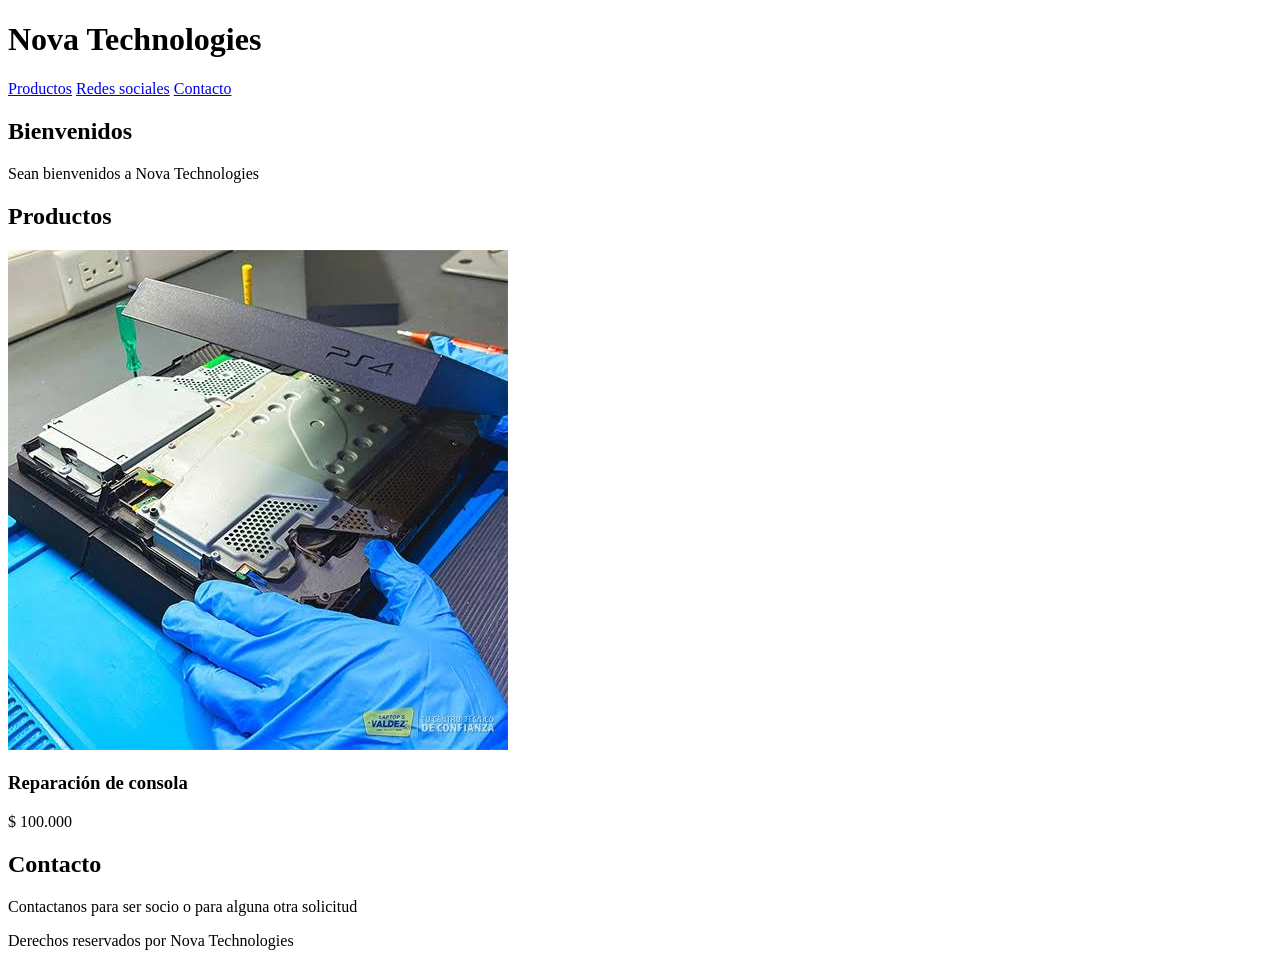
==== frontend/index.html @ bf2fb916 "se modifico el index.html añadiendo muchas cosas" ====
<!DOCTYPE html> <!--Doctype html donde comienza todo y se coloca en español con otrosdetalles-->
<html lang="es">
<head>
    <meta charset="UTF-8">
    <meta name="viewport" content="width=device-width, initial-scale=1.0">
    <title>NovaTechnologies</title>
    <link rel="stylesheet" href="./">
</head>
<body>
    <header> <!--Header donde esta el h1 y el nav con sus 3 links-->
        <h1>Nova Technologies</h1>
        <nav>
            <a href="./" target="_blank">Productos</a>
            <a href="./">Redes sociales</a>
            <a href="./">Contacto</a>
        </nav>
    </header>

    <main>
        <section>
            <h2>Bienvenidos</h2>
            <p>Sean bienvenidos a Nova Technologies</p>
        </section>

        <section> <!--Section donde estaran los prodcutos con un img-->
            <h2>Productos</h2>
            <article>
                <img src="./consolareparacion.png" alt="consola">
                <h3>Reparación de consola</h3>
                <p>$ 100.000</p>
            </article>
        </section>

        <section>
            <h2>Contacto</h2>
            <p>Contactanos para ser socio o para alguna otra solicitud</p>
        </section>

    </main>

    <footer>Derechos reservados por Nova Technologies</footer>
    
</body>
</html>
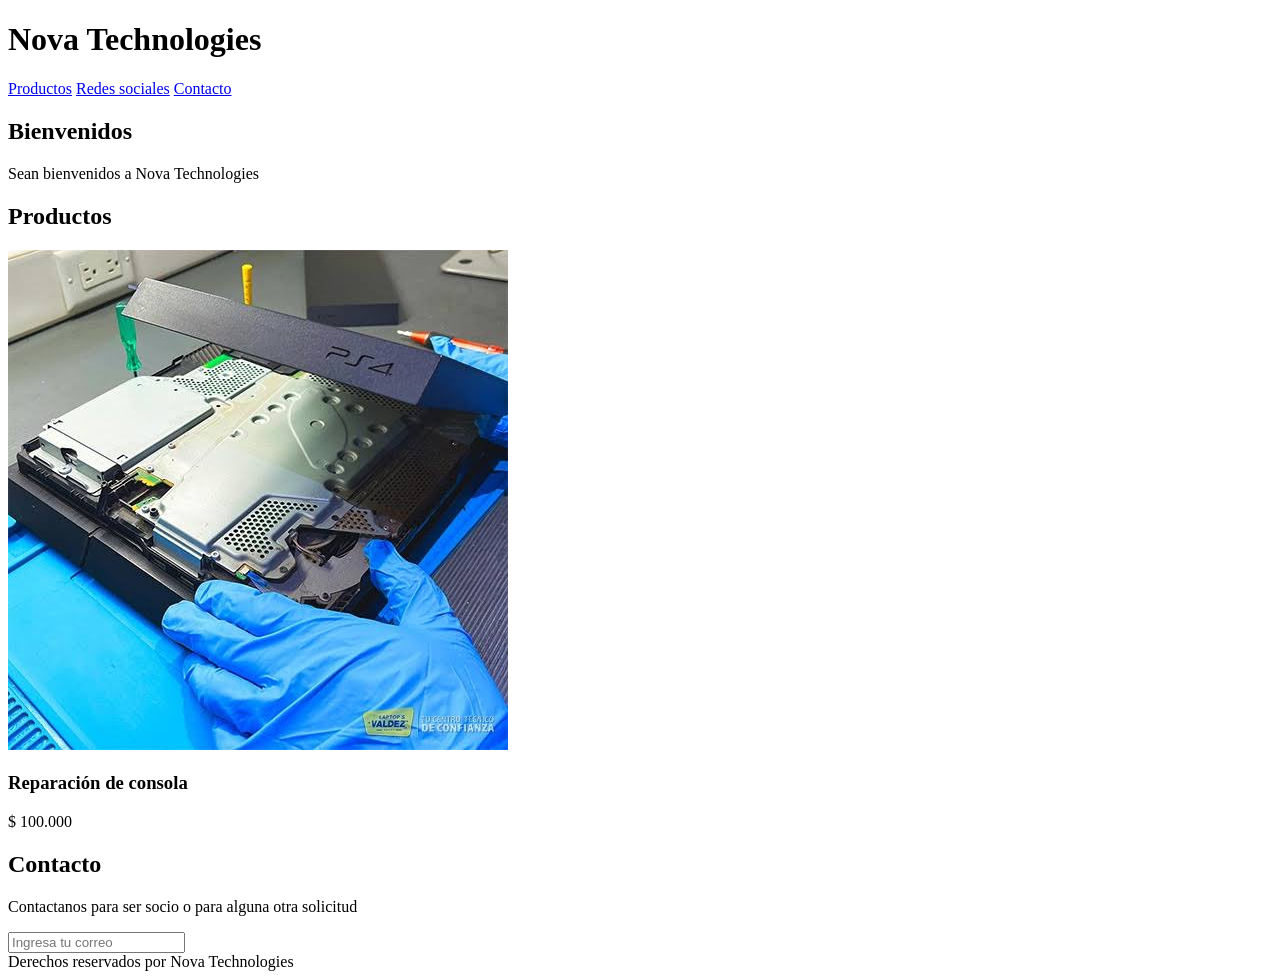
==== commit accc73d3: "Añadir placeholdera section contacto" ====
--- a/frontend/index.html
+++ b/frontend/index.html
@@ -34,6 +34,7 @@
         <section>
             <h2>Contacto</h2>
             <p>Contactanos para ser socio o para alguna otra solicitud</p>
+            <input type="text" placeholder="Ingresa tu correo">
         </section>
 
     </main>
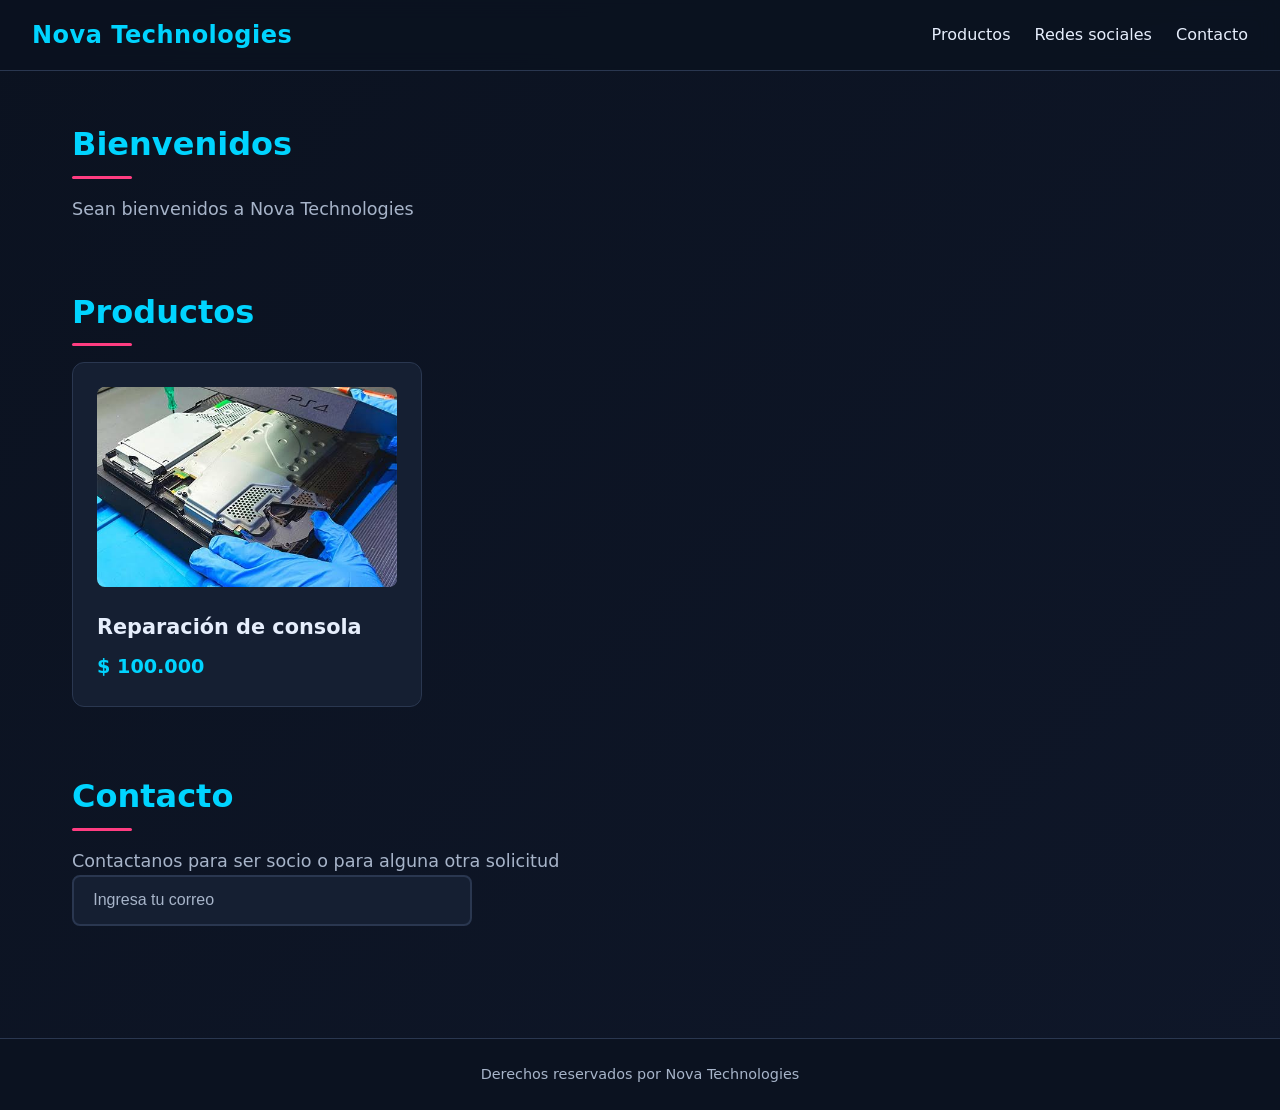
==== commit ee81ece4: "creacion del css" ====
--- a/frontend/index.html
+++ b/frontend/index.html
@@ -4,7 +4,7 @@
     <meta charset="UTF-8">
     <meta name="viewport" content="width=device-width, initial-scale=1.0">
     <title>NovaTechnologies</title>
-    <link rel="stylesheet" href="./">
+    <link rel="stylesheet" href="./styles.css">
 </head>
 <body>
     <header> <!--Header donde esta el h1 y el nav con sus 3 links-->
--- a/frontend/styles.css
+++ b/frontend/styles.css
@@ -0,0 +1,233 @@
+/* =========================
+   Reset y variables globales
+   ========================= */
+* {
+    margin: 0;
+    padding: 0;
+    box-sizing: border-box;
+}
+
+:root {
+    --primary: #00d4ff;       /* Azul neón */
+    --primary-dark: #00a8cc;
+    --secondary: #0b1220;     /* Fondo oscuro */
+    --bg-card: #151f32;       /* Fondo de tarjetas */
+    --text: #e6eefc;          /* Texto claro */
+    --text-muted: #a7b4c9;    /* Texto secundario */
+    --accent: #ff3d81;        /* Acento rosado */
+    --border: #2a3750;
+}
+
+body {
+    font-family: 'Segoe UI', system-ui, -apple-system, sans-serif;
+    background: linear-gradient(135deg, var(--secondary), #0f1729);
+    color: var(--text);
+    line-height: 1.6;
+    min-height: 100vh;
+    display: flex;
+    flex-direction: column;
+}
+
+/* =========================
+   Header
+   ========================= */
+header {
+    background: rgba(11, 18, 32, 0.95);
+    backdrop-filter: blur(10px);
+    padding: 1rem 2rem;
+    display: flex;
+    justify-content: space-between;
+    align-items: center;
+    border-bottom: 1px solid var(--border);
+    position: sticky;
+    top: 0;
+    z-index: 100;
+}
+
+header h1 {
+    font-size: 1.5rem;
+    font-weight: 700;
+    color: var(--primary);
+    letter-spacing: 0.5px;
+}
+
+nav {
+    display: flex;
+    gap: 1.5rem;
+}
+
+nav a {
+    color: var(--text);
+    text-decoration: none;
+    font-weight: 500;
+    transition: color 0.3s ease;
+    position: relative;
+}
+
+nav a:hover {
+    color: var(--primary);
+}
+
+nav a::after {
+    content: '';
+    position: absolute;
+    bottom: -4px;
+    left: 0;
+    width: 0;
+    height: 2px;
+    background: var(--primary);
+    transition: width 0.3s ease;
+}
+
+nav a:hover::after {
+    width: 100%;
+}
+
+/* =========================
+   Main
+   ========================= */
+main {
+    flex: 1;
+    padding: 3rem 2rem;
+    max-width: 1200px;
+    margin: 0 auto;
+    width: 100%;
+}
+
+section {
+    margin-bottom: 4rem;
+}
+
+section h2 {
+    font-size: 2rem;
+    margin-bottom: 1.5rem;
+    color: var(--primary);
+    position: relative;
+    display: inline-block;
+}
+
+section h2::after {
+    content: '';
+    position: absolute;
+    bottom: -8px;
+    left: 0;
+    width: 60px;
+    height: 3px;
+    background: var(--accent);
+    border-radius: 2px;
+}
+
+section p {
+    color: var(--text-muted);
+    font-size: 1.1rem;
+    max-width: 600px;
+}
+
+/* =========================
+   Productos (article)
+   ========================= */
+section article {
+    background: var(--bg-card);
+    border: 1px solid var(--border);
+    border-radius: 12px;
+    padding: 1.5rem;
+    max-width: 350px;
+    transition: transform 0.3s ease, box-shadow 0.3s ease;
+}
+
+section article:hover {
+    transform: translateY(-5px);
+    box-shadow: 0 10px 30px rgba(0, 212, 255, 0.15);
+    border-color: var(--primary);
+}
+
+section article img {
+    width: 100%;
+    height: 200px;
+    object-fit: cover;
+    border-radius: 8px;
+    margin-bottom: 1rem;
+    background: #0f1729;
+}
+
+section article h3 {
+    font-size: 1.3rem;
+    margin-bottom: 0.5rem;
+    color: var(--text);
+}
+
+section article p {
+    font-size: 1.2rem;
+    font-weight: 700;
+    color: var(--primary);
+    margin: 0;
+}
+
+/* =========================
+   Contacto (input)
+   ========================= */
+section input[type="text"] {
+    width: 100%;
+    max-width: 400px;
+    padding: 0.9rem 1.2rem;
+    border: 2px solid var(--border);
+    border-radius: 8px;
+    background: var(--bg-card);
+    color: var(--text);
+    font-size: 1rem;
+    outline: none;
+    transition: border-color 0.3s ease, box-shadow 0.3s ease;
+}
+
+section input[type="text"]:focus {
+    border-color: var(--primary);
+    box-shadow: 0 0 0 3px rgba(0, 212, 255, 0.2);
+}
+
+section input[type="text"]::placeholder {
+    color: var(--text-muted);
+}
+
+/* =========================
+   Footer
+   ========================= */
+footer {
+    background: rgba(11, 18, 32, 0.95);
+    text-align: center;
+    padding: 1.5rem;
+    border-top: 1px solid var(--border);
+    color: var(--text-muted);
+    font-size: 0.9rem;
+}
+
+/* =========================
+   Responsive
+   ========================= */
+@media (max-width: 768px) {
+    header {
+        flex-direction: column;
+        gap: 1rem;
+        text-align: center;
+        padding: 1rem;
+    }
+
+    nav {
+        gap: 1rem;
+    }
+
+    main {
+        padding: 2rem 1rem;
+    }
+
+    section h2 {
+        font-size: 1.6rem;
+    }
+
+    section article {
+        max-width: 100%;
+    }
+
+    section input[type="text"] {
+        max-width: 100%;
+    }
+}
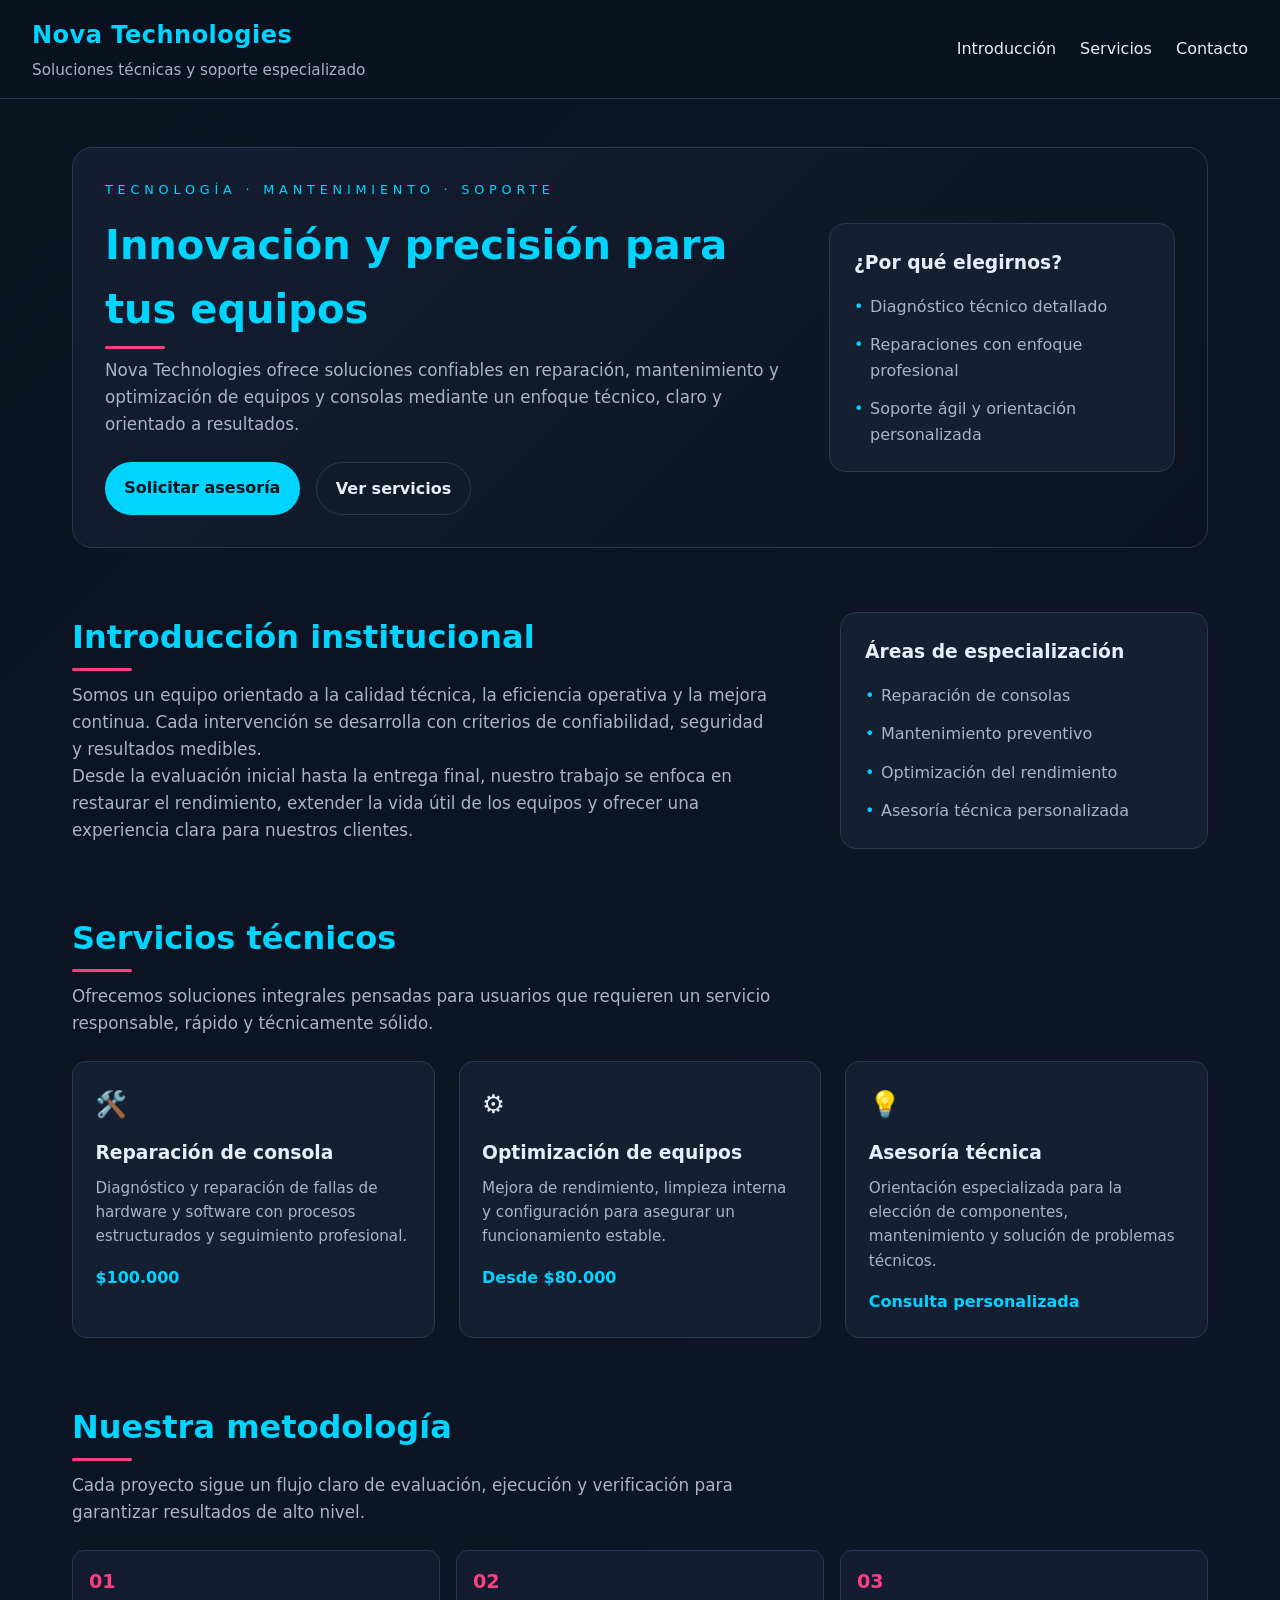
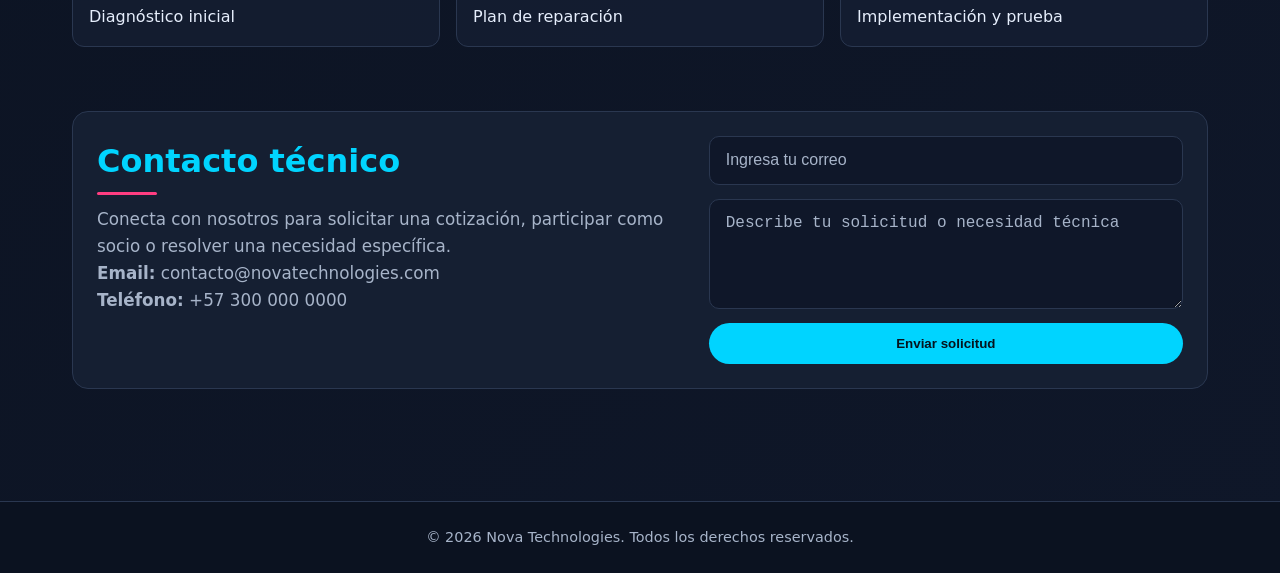
==== commit b434deff: "modificacion y cambio de todo" ====
--- a/frontend/index.html
+++ b/frontend/index.html
@@ -1,45 +1,112 @@
-<!DOCTYPE html> <!--Doctype html donde comienza todo y se coloca en español con otrosdetalles-->
+<!DOCTYPE html>
 <html lang="es">
 <head>
     <meta charset="UTF-8">
     <meta name="viewport" content="width=device-width, initial-scale=1.0">
-    <title>NovaTechnologies</title>
+    <title>Nova Technologies</title>
     <link rel="stylesheet" href="./styles.css">
 </head>
 <body>
-    <header> <!--Header donde esta el h1 y el nav con sus 3 links-->
-        <h1>Nova Technologies</h1>
+    <header>
+        <div class="brand">
+            <h1>Nova Technologies</h1>
+            <span>Soluciones técnicas y soporte especializado</span>
+        </div>
         <nav>
-            <a href="./" target="_blank">Productos</a>
-            <a href="./">Redes sociales</a>
-            <a href="./">Contacto</a>
+            <a href="./index.html">Introducción</a>
+            <a href="./servicios.html">Servicios</a>
+            <a href="./contacto.html">Contacto</a>
         </nav>
     </header>
 
     <main>
-        <section>
-            <h2>Bienvenidos</h2>
-            <p>Sean bienvenidos a Nova Technologies</p>
+        <section id="introduccion" class="hero">
+            <div class="hero-content">
+                <p class="eyebrow">Tecnología · Mantenimiento · Soporte</p>
+                <h2>Innovación y precisión para tus equipos</h2>
+                <p>Nova Technologies ofrece soluciones confiables en reparación, mantenimiento y optimización de equipos y consolas mediante un enfoque técnico, claro y orientado a resultados.</p>
+                <div class="hero-actions">
+                    <a class="btn-primary" href="#contacto">Solicitar asesoría</a>
+                    <a class="btn-secondary" href="#servicios">Ver servicios</a>
+                </div>
+            </div>
+            <div class="hero-card">
+                <h3>¿Por qué elegirnos?</h3>
+                <ul class="feature-list">
+                    <li>Diagnóstico técnico detallado</li>
+                    <li>Reparaciones con enfoque profesional</li>
+                    <li>Soporte ágil y orientación personalizada</li>
+                </ul>
+            </div>
         </section>
 
-        <section> <!--Section donde estaran los prodcutos con un img-->
-            <h2>Productos</h2>
-            <article>
-                <img src="./consolareparacion.png" alt="consola">
-                <h3>Reparación de consola</h3>
-                <p>$ 100.000</p>
-            </article>
+        <section class="intro-grid">
+            <div>
+                <h2>Introducción institucional</h2>
+                <p>Somos un equipo orientado a la calidad técnica, la eficiencia operativa y la mejora continua. Cada intervención se desarrolla con criterios de confiabilidad, seguridad y resultados medibles.</p>
+                <p>Desde la evaluación inicial hasta la entrega final, nuestro trabajo se enfoca en restaurar el rendimiento, extender la vida útil de los equipos y ofrecer una experiencia clara para nuestros clientes.</p>
+            </div>
+            <div class="info-card">
+                <h3>Áreas de especialización</h3>
+                <ul class="feature-list">
+                    <li>Reparación de consolas</li>
+                    <li>Mantenimiento preventivo</li>
+                    <li>Optimización del rendimiento</li>
+                    <li>Asesoría técnica personalizada</li>
+                </ul>
+            </div>
         </section>
 
-        <section>
-            <h2>Contacto</h2>
-            <p>Contactanos para ser socio o para alguna otra solicitud</p>
-            <input type="text" placeholder="Ingresa tu correo">
+        <section id="servicios">
+            <h2>Servicios técnicos</h2>
+            <p>Ofrecemos soluciones integrales pensadas para usuarios que requieren un servicio responsable, rápido y técnicamente sólido.</p>
+            <div class="services-grid">
+                <article>
+                    <div class="icon">🛠️</div>
+                    <h3>Reparación de consola</h3>
+                    <p>Diagnóstico y reparación de fallas de hardware y software con procesos estructurados y seguimiento profesional.</p>
+                    <span>$100.000</span>
+                </article>
+                <article>
+                    <div class="icon">⚙️</div>
+                    <h3>Optimización de equipos</h3>
+                    <p>Mejora de rendimiento, limpieza interna y configuración para asegurar un funcionamiento estable.</p>
+                    <span>Desde $80.000</span>
+                </article>
+                <article>
+                    <div class="icon">💡</div>
+                    <h3>Asesoría técnica</h3>
+                    <p>Orientación especializada para la elección de componentes, mantenimiento y solución de problemas técnicos.</p>
+                    <span>Consulta personalizada</span>
+                </article>
+            </div>
         </section>
 
+        <section class="process">
+            <h2>Nuestra metodología</h2>
+            <p>Cada proyecto sigue un flujo claro de evaluación, ejecución y verificación para garantizar resultados de alto nivel.</p>
+            <div class="process-steps">
+                <div><strong>01</strong><span>Diagnóstico inicial</span></div>
+                <div><strong>02</strong><span>Plan de reparación</span></div>
+                <div><strong>03</strong><span>Implementación y prueba</span></div>
+            </div>
+        </section>
+
+        <section id="contacto" class="contact-card">
+            <div>
+                <h2>Contacto técnico</h2>
+                <p>Conecta con nosotros para solicitar una cotización, participar como socio o resolver una necesidad específica.</p>
+                <p><strong>Email:</strong> contacto@novatechnologies.com</p>
+                <p><strong>Teléfono:</strong> +57 300 000 0000</p>
+            </div>
+            <form class="contact-form">
+                <input type="text" placeholder="Ingresa tu correo">
+                <textarea placeholder="Describe tu solicitud o necesidad técnica"></textarea>
+                <button type="button">Enviar solicitud</button>
+            </form>
+        </section>
     </main>
 
-    <footer>Derechos reservados por Nova Technologies</footer>
-    
+    <footer>© 2026 Nova Technologies. Todos los derechos reservados.</footer>
 </body>
 </html>
--- a/frontend/styles.css
+++ b/frontend/styles.css
@@ -8,13 +8,13 @@
 }
 
 :root {
-    --primary: #00d4ff;       /* Azul neón */
+    --primary: #00d4ff;
     --primary-dark: #00a8cc;
-    --secondary: #0b1220;     /* Fondo oscuro */
-    --bg-card: #151f32;       /* Fondo de tarjetas */
-    --text: #e6eefc;          /* Texto claro */
-    --text-muted: #a7b4c9;    /* Texto secundario */
-    --accent: #ff3d81;        /* Acento rosado */
+    --secondary: #0b1220;
+    --bg-card: #151f32;
+    --text: #e6eefc;
+    --text-muted: #a7b4c9;
+    --accent: #ff3d81;
     --border: #2a3750;
 }
 
@@ -28,9 +28,6 @@
     flex-direction: column;
 }
 
-/* =========================
-   Header
-   ========================= */
 header {
     background: rgba(11, 18, 32, 0.95);
     backdrop-filter: blur(10px);
@@ -44,11 +41,22 @@
     z-index: 100;
 }
 
-header h1 {
+.brand {
+    display: flex;
+    flex-direction: column;
+    gap: 0.2rem;
+}
+
+.brand h1 {
     font-size: 1.5rem;
     font-weight: 700;
     color: var(--primary);
     letter-spacing: 0.5px;
+}
+
+.brand span {
+    color: var(--text-muted);
+    font-size: 0.95rem;
 }
 
 nav {
@@ -83,9 +91,6 @@
     width: 100%;
 }
 
-/* =========================
-   Main
-   ========================= */
 main {
     flex: 1;
     padding: 3rem 2rem;
@@ -100,7 +105,7 @@
 
 section h2 {
     font-size: 2rem;
-    margin-bottom: 1.5rem;
+    margin-bottom: 1.2rem;
     color: var(--primary);
     position: relative;
     display: inline-block;
@@ -119,78 +124,210 @@
 
 section p {
     color: var(--text-muted);
-    font-size: 1.1rem;
-    max-width: 600px;
-}
-
-/* =========================
-   Productos (article)
-   ========================= */
-section article {
+    font-size: 1.05rem;
+    max-width: 700px;
+}
+
+.hero {
+    display: grid;
+    grid-template-columns: 2fr 1fr;
+    gap: 2rem;
+    align-items: center;
+    background: linear-gradient(135deg, rgba(21, 31, 50, 0.95), rgba(11, 18, 32, 0.95));
+    padding: 2rem;
+    border: 1px solid var(--border);
+    border-radius: 20px;
+}
+
+.eyebrow {
+    text-transform: uppercase;
+    letter-spacing: 0.3rem;
+    font-size: 0.8rem;
+    color: var(--primary);
+    margin-bottom: 0.8rem;
+}
+
+.hero h2 {
+    font-size: 2.5rem;
+    margin-bottom: 1rem;
+}
+
+.hero-actions {
+    display: flex;
+    gap: 1rem;
+    margin-top: 1.5rem;
+    flex-wrap: wrap;
+}
+
+.btn-primary,
+.btn-secondary,
+.contact-form button {
+    display: inline-block;
+    padding: 0.8rem 1.2rem;
+    border-radius: 999px;
+    text-decoration: none;
+    font-weight: 600;
+    transition: transform 0.2s ease, background 0.2s ease;
+    border: none;
+    cursor: pointer;
+}
+
+.btn-primary,
+.contact-form button {
+    background: var(--primary);
+    color: #05131d;
+}
+
+.btn-secondary {
+    background: transparent;
+    border: 1px solid var(--border);
+    color: var(--text);
+}
+
+.btn-primary:hover,
+.btn-secondary:hover,
+.contact-form button:hover {
+    transform: translateY(-2px);
+}
+
+.hero-card,
+.info-card,
+.contact-card {
     background: var(--bg-card);
     border: 1px solid var(--border);
-    border-radius: 12px;
+    border-radius: 16px;
     padding: 1.5rem;
-    max-width: 350px;
+}
+
+.feature-list {
+    list-style: none;
+    display: grid;
+    gap: 0.8rem;
+    margin-top: 1rem;
+}
+
+.feature-list li {
+    padding-left: 1rem;
+    position: relative;
+    color: var(--text-muted);
+}
+
+.feature-list li::before {
+    content: '•';
+    color: var(--primary);
+    position: absolute;
+    left: 0;
+}
+
+.intro-grid {
+    display: grid;
+    grid-template-columns: 2fr 1fr;
+    gap: 2rem;
+}
+
+.services-grid {
+    display: grid;
+    grid-template-columns: repeat(auto-fit, minmax(220px, 1fr));
+    gap: 1.5rem;
+    margin-top: 1.5rem;
+}
+
+.services-grid article {
+    background: var(--bg-card);
+    border: 1px solid var(--border);
+    border-radius: 14px;
+    padding: 1.4rem;
     transition: transform 0.3s ease, box-shadow 0.3s ease;
 }
 
-section article:hover {
+.services-grid article:hover {
     transform: translateY(-5px);
     box-shadow: 0 10px 30px rgba(0, 212, 255, 0.15);
     border-color: var(--primary);
 }
 
-section article img {
+.icon {
+    font-size: 1.6rem;
+    margin-bottom: 0.8rem;
+}
+
+.services-grid article h3 {
+    margin-bottom: 0.5rem;
+    color: var(--text);
+}
+
+.services-grid article p {
+    margin-bottom: 1rem;
+    font-size: 0.95rem;
+}
+
+.services-grid article span {
+    color: var(--primary);
+    font-weight: 700;
+}
+
+.process-steps {
+    display: grid;
+    grid-template-columns: repeat(auto-fit, minmax(180px, 1fr));
+    gap: 1rem;
+    margin-top: 1.5rem;
+}
+
+.process-steps div {
+    background: rgba(21, 31, 50, 0.8);
+    border: 1px solid var(--border);
+    border-radius: 12px;
+    padding: 1rem;
+    display: flex;
+    flex-direction: column;
+    gap: 0.4rem;
+}
+
+.process-steps strong {
+    color: var(--accent);
+    font-size: 1.2rem;
+}
+
+.contact-card {
+    display: grid;
+    grid-template-columns: 1.1fr 0.9fr;
+    gap: 2rem;
+}
+
+.contact-form {
+    display: flex;
+    flex-direction: column;
+    gap: 0.9rem;
+}
+
+.contact-form input,
+.contact-form textarea {
     width: 100%;
-    height: 200px;
-    object-fit: cover;
-    border-radius: 8px;
-    margin-bottom: 1rem;
+    padding: 0.9rem 1rem;
+    border: 1px solid var(--border);
+    border-radius: 10px;
     background: #0f1729;
-}
-
-section article h3 {
-    font-size: 1.3rem;
-    margin-bottom: 0.5rem;
-    color: var(--text);
-}
-
-section article p {
-    font-size: 1.2rem;
-    font-weight: 700;
-    color: var(--primary);
-    margin: 0;
-}
-
-/* =========================
-   Contacto (input)
-   ========================= */
-section input[type="text"] {
-    width: 100%;
-    max-width: 400px;
-    padding: 0.9rem 1.2rem;
-    border: 2px solid var(--border);
-    border-radius: 8px;
-    background: var(--bg-card);
     color: var(--text);
     font-size: 1rem;
     outline: none;
-    transition: border-color 0.3s ease, box-shadow 0.3s ease;
-}
-
-section input[type="text"]:focus {
+}
+
+.contact-form textarea {
+    min-height: 110px;
+    resize: vertical;
+}
+
+.contact-form input::placeholder,
+.contact-form textarea::placeholder {
+    color: var(--text-muted);
+}
+
+.contact-form input:focus,
+.contact-form textarea:focus {
     border-color: var(--primary);
-    box-shadow: 0 0 0 3px rgba(0, 212, 255, 0.2);
-}
-
-section input[type="text"]::placeholder {
-    color: var(--text-muted);
-}
-
-/* =========================
-   Footer
-   ========================= */
+    box-shadow: 0 0 0 2px rgba(0, 212, 255, 0.15);
+}
+
 footer {
     background: rgba(11, 18, 32, 0.95);
     text-align: center;
@@ -200,9 +337,6 @@
     font-size: 0.9rem;
 }
 
-/* =========================
-   Responsive
-   ========================= */
 @media (max-width: 768px) {
     header {
         flex-direction: column;
@@ -219,15 +353,21 @@
         padding: 2rem 1rem;
     }
 
-    section h2 {
-        font-size: 1.6rem;
-    }
-
-    section article {
-        max-width: 100%;
-    }
-
-    section input[type="text"] {
-        max-width: 100%;
+    .hero,
+    .intro-grid,
+    .contact-card {
+        grid-template-columns: 1fr;
+    }
+
+    .hero {
+        padding: 1.4rem;
+    }
+
+    .hero h2 {
+        font-size: 2rem;
+    }
+
+    .services-grid {
+        grid-template-columns: 1fr;
     }
 }
